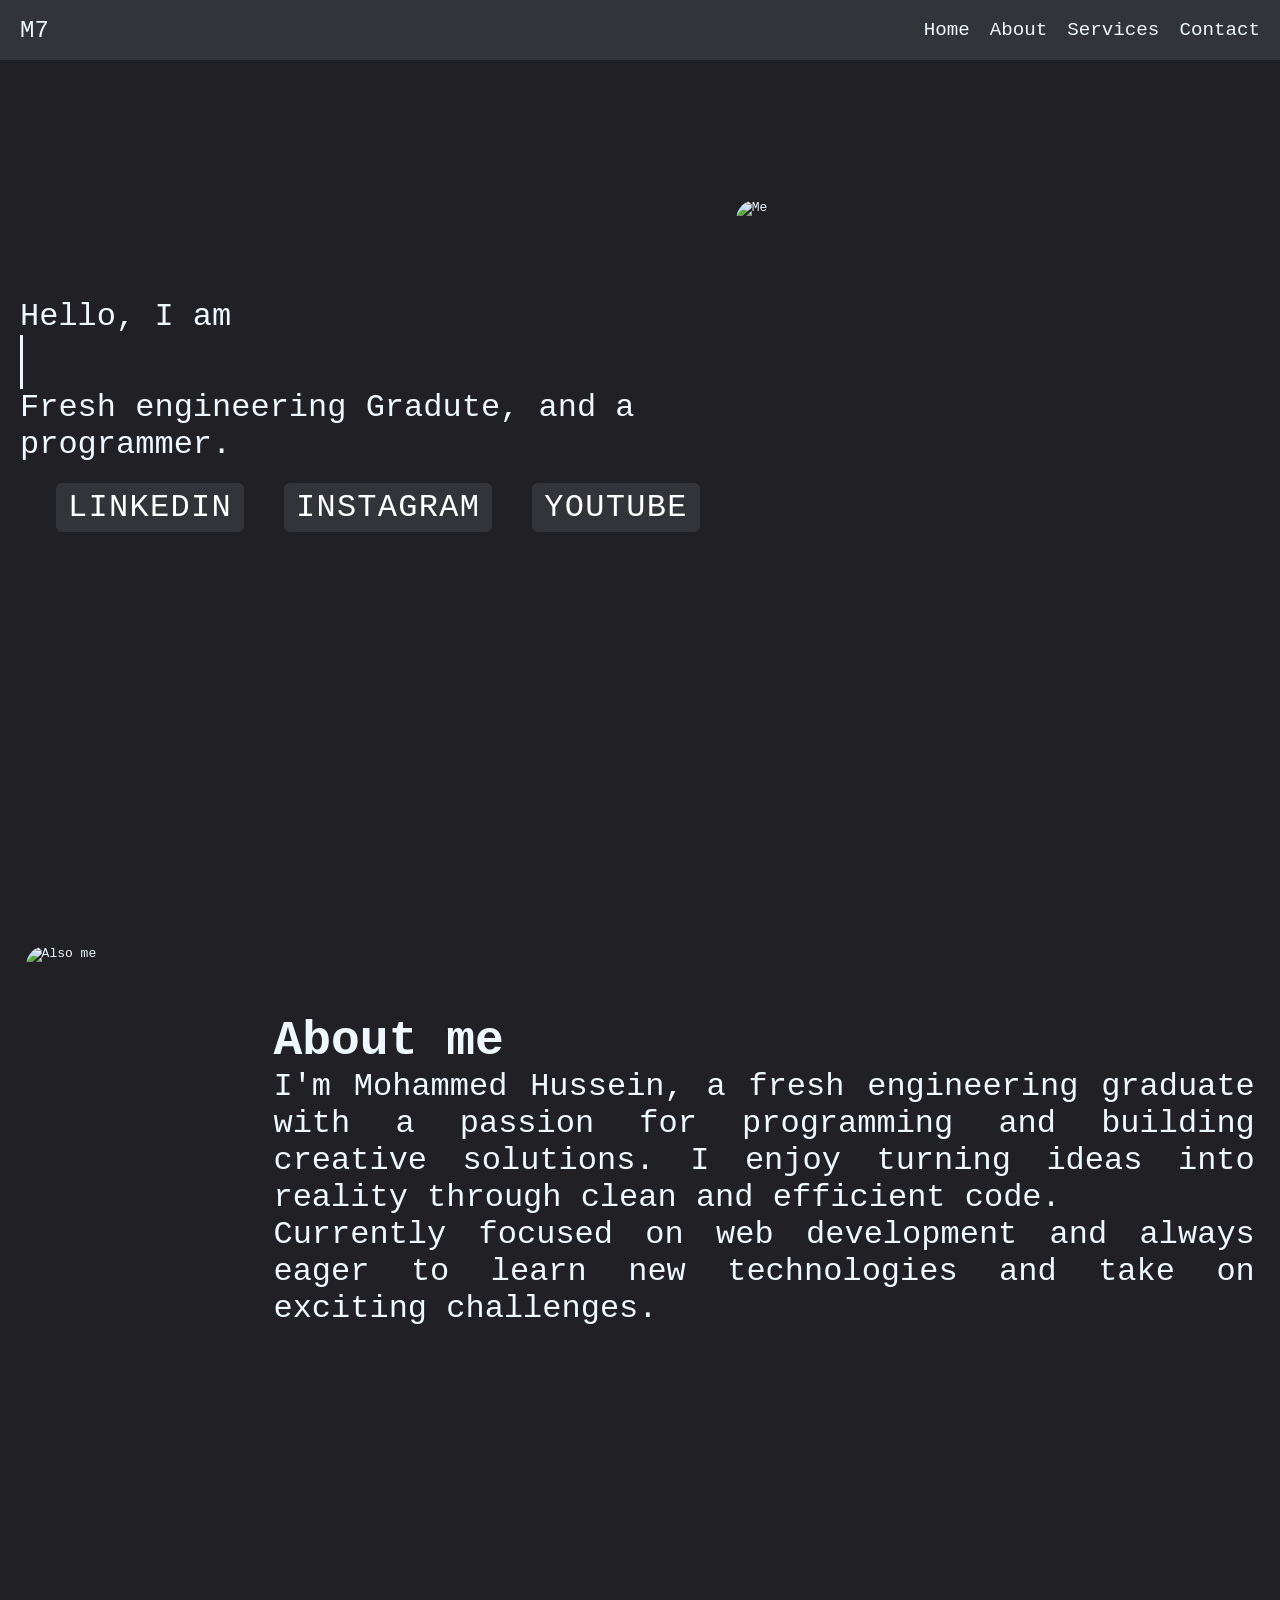
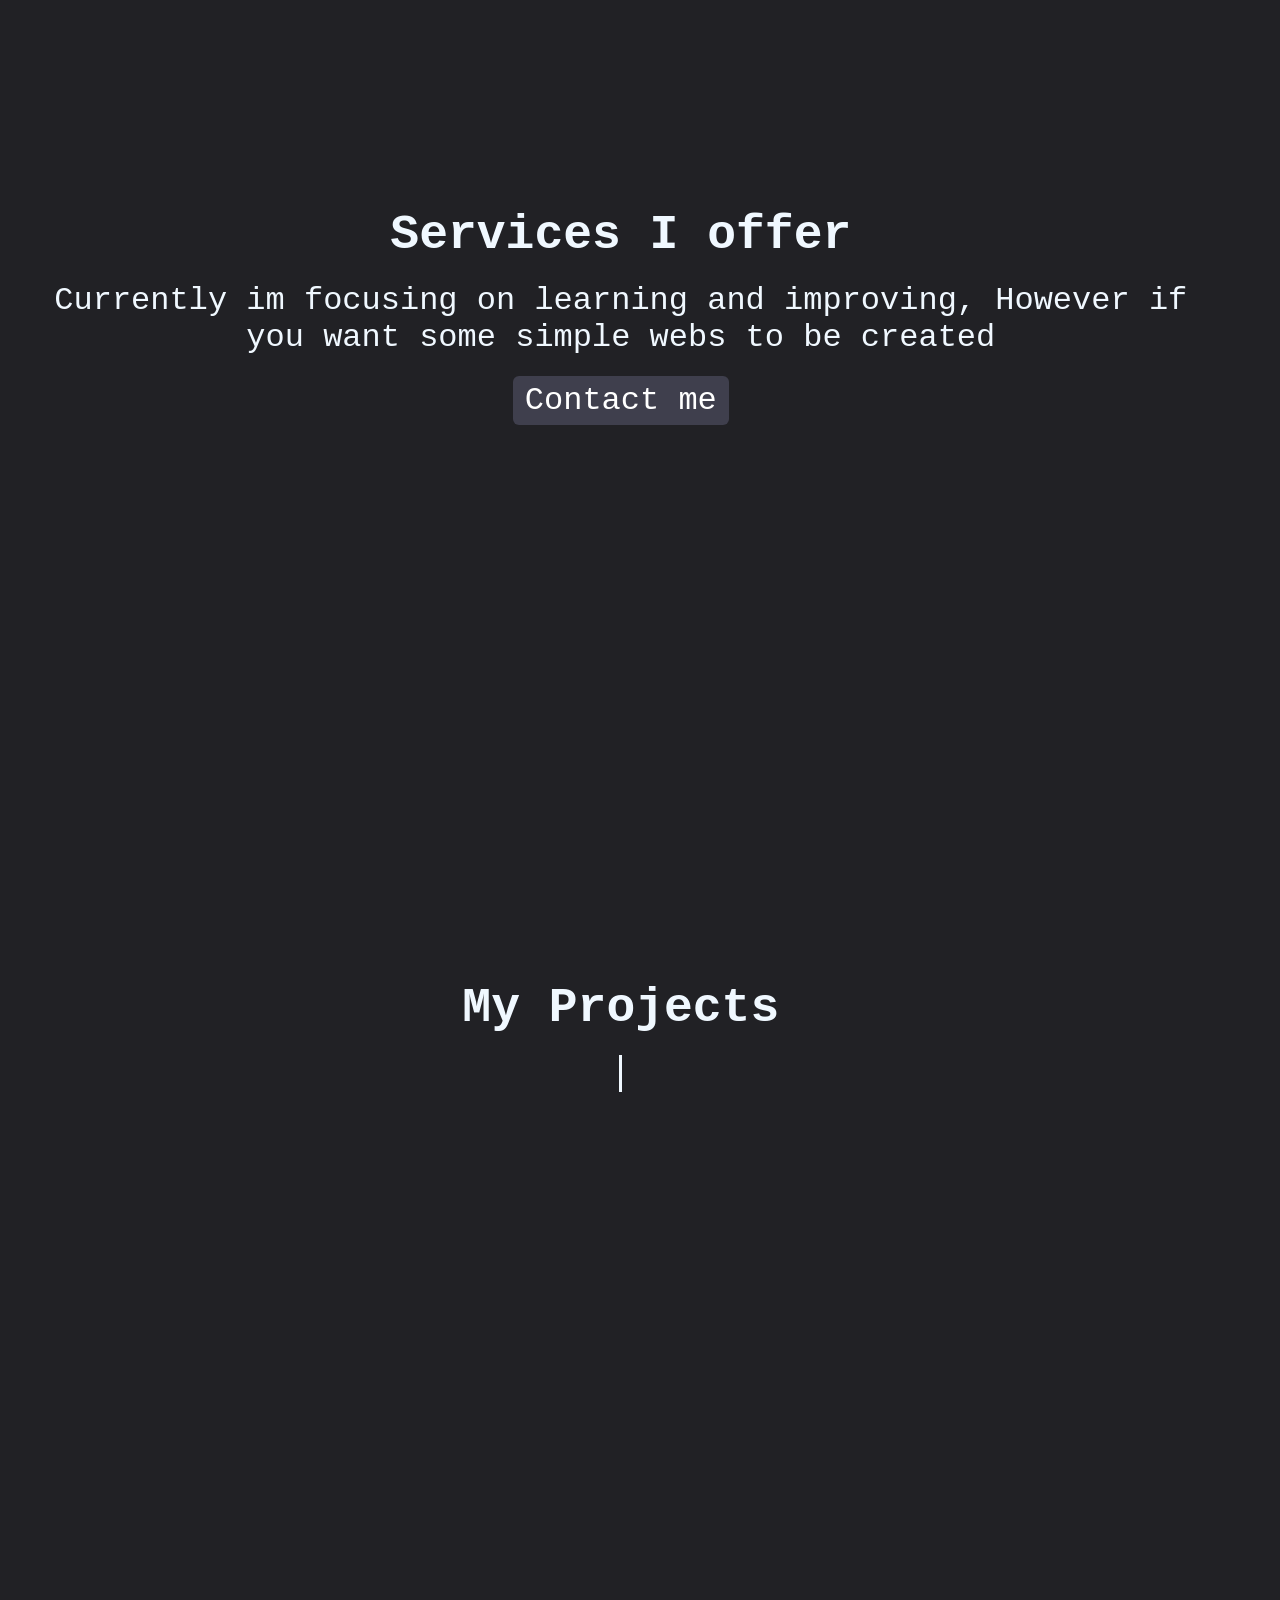
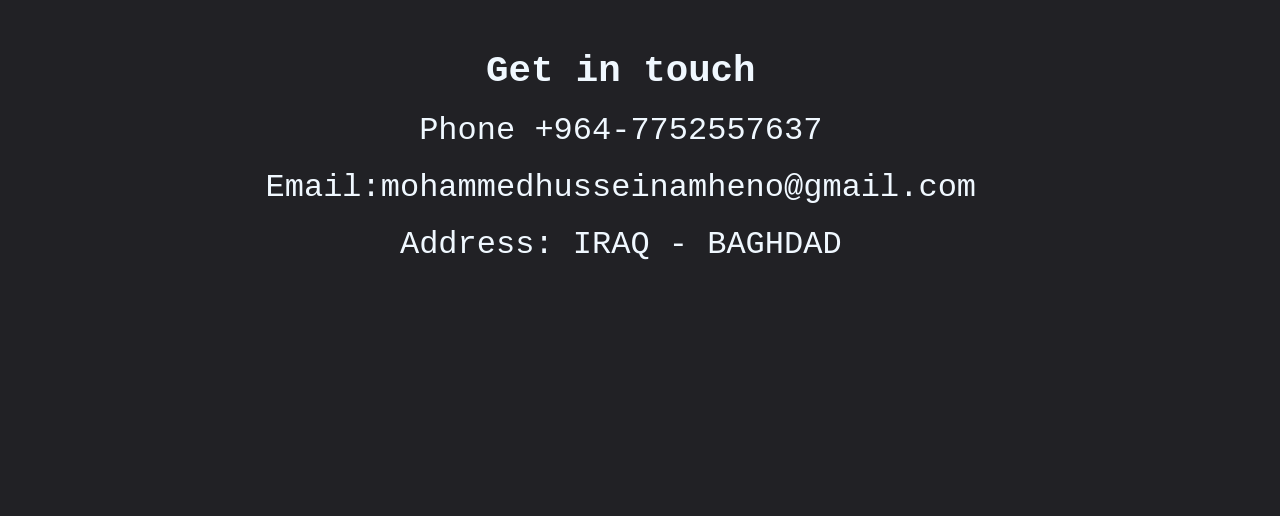
==== Main.html @ 3d167760 "Add files via upload" ====
<!DOCTYPE html>
<html lang="en">
<head>
    <meta charset="UTF-8">
    <meta name="viewport" content="width=device-width, initial-scale=1.0">
    <title>Mohammed Hussein</title>
    <link rel="stylesheet" href="style.css">
    <script src="Main.JS"></script>
</head>
<body>
    <div class="bg-animation">
        <div class="symbols" id="symbols"></div>
    </div>
    <div class="MovementTable">
        <div>
            <p style="cursor: pointer;">M7</p>
        </div>
        <nav>
            <ul>
                <li>
                    <a href="#Home">Home</a>
                </li>
                <li>
                    <a href="#About_Me">About</a>
                </li>
                <li>
                    <a href="#Services">Services</a>
                </li>
                <li>
                    <a href="#Contact">Contact</a>
                </li>
            </ul>
        </nav>
    </div>

    <div id="Home">
        <div class="Me">
            <p>
                Hello, I am
            </p>
            <h1 class="typewriter-name"></h1>
            <p class="Name">
                Fresh engineering Gradute, and a programmer.
            </p>
            <div class="social_Buttons">
                <a href="https://www.linkedin.com/in/mohammed-hussein-amheno-604494407?utm_source=share_via&utm_content=profile&utm_medium=member_android" class="sheen-link" target="_blank">LinkedIn</a>
                <a href="https://www.instagram.com/tt227.l?igsh=MXAzZXdsYWE4YmI0Yw==" class="sheen-link" target="_blank">Instagram</a>
                <a href="https://www.youtube.com/@eng.m7" class="sheen-link" target="_blank">Youtube</a>
            </div>
        </div>
        <img src="Pics/TheBoys.jpg" alt="Me">
    </div>
    <!-- Abot me section -->
    <div id="About_Me">
        <img src="Pics/MEHimself.jpg" alt="Also me">
        <div>
            <h2>About me</h2>
            <p>I'm Mohammed Hussein, a fresh engineering graduate with a passion 
            for programming and building creative solutions. I enjoy turning 
            ideas into reality through clean and efficient code.</p>
            
            <p>Currently focused on web development and always eager to learn 
            new technologies and take on exciting challenges.</p>
        </div>
    </div>
    <!-- Services section -->
    <div id="Services">
        <h2>Services I offer</h2>
        <p>Currently im focusing on learning and improving, However if you want some simple webs to be created</p>
        <a href="https://www.linkedin.com/in/mohammed-hussein-amheno-604494407?utm_source=share_via&utm_content=profile&utm_medium=member_android" class="sheen-link" target="_blank">Contact me</a>
    </div>
    <div id="Projects">
        <h3>My Projects</h3>
        <p class="typewriter-Comingsoon"></p>
    </div>
    <div id="Contact">
        <h3>Get in touch</h3>
        <p>Phone +964-7752557637</p>
        <p>Email:mohammedhusseinamheno@gmail.com</p>
        <p>Address: IRAQ - BAGHDAD</p>
    </div>



</body>
</html>
---- style.css ----
* {
    box-sizing: border-box;
    margin: 0;
    padding: 0;
    scroll-behavior: smooth;
}


body {
    font-family: monospace;
    background-color: #212125;
    text-decoration: none;
    color: aliceblue;
    padding-top: 45px;
    word-wrap:break-word;
    position: relative;
}

ul, li, a{
    text-decoration: none;
    color: aliceblue;
    list-style: none;
    font-size: 1.2rem;
}

ul li a:hover {
    display: block;
    color: brown;
    scale: 1.3;
}

.MovementTable {
    background-color: linear-gradient(to bottom, #0f0f1a, #3f3f4d, #1a1a2e);
    width: 100%;
    height: 60px;
    padding: 20px;
    display: flex;
    flex-direction: row;
    justify-content: space-between;
    align-items: center;
    position: fixed;
    top: 0;
    left: 0;
    z-index: 999;
    background-color: #33333a;
    
}
.MovementTable p {
    font-size: 1.5rem;
}

ul {
    width: auto;
    display: flex;
    flex-direction: row;
    justify-content: space-between;
    gap: 20px;
}

/* Home Section */
#Home {
    height: 80vh;
    width: 97%;
    margin: 20px;
    display: flex;
    justify-content: space-around;
    align-items: center;
    flex-direction: row;
}
#Home p {
    font-size: 2rem;
} 

img {
    height: 450px;
    width: 50%;
    border-radius: 20px;
}


.social_Buttons {
    display: flex;
    flex-direction: row;
    justify-content: center;
    flex-wrap: wrap;
}


/* Button Animation */

#Home div a {
    font-size: 2rem;
    padding: 6px 12px;
    border-radius: 6px;
    text-transform: uppercase;
    letter-spacing: 0.04em;
    border: 1px solid var(--red);
    cursor: pointer;
    perspective: 1000px;
    position: relative;
    overflow: hidden;
    margin: 20px;
    background-color:#33333a;;
}
#Home div a:hover {
    color: aliceblue;
    scale: 1.1;
}

.sheen-link {
    position: relative;
    overflow: hidden;
    display: inline-block;
    padding: 6px 12px;
    color: white;
    text-decoration: none;
    border-radius: 6px;
}

.sheen-link::after {
    content: "";
    position: absolute;
    top: -50%;
    right: -50%;
    bottom: -50%;
    left: -50%;
    background: linear-gradient(
        to bottom,
        hsl(12, 90%, 43%),
        hsla(12, 40%, 70%, 0.5) 50%,
        hsl(12, 93%, 23%)
    );
    transform: rotateZ(60deg) translate(-5em, 7.5em);
    animation: sheen 1.8s infinite;
}

@keyframes sheen {
    100% {
        transform: rotateZ(60deg) translate(1em, -9em);
    }
}


/* Abot me section */

#About_Me {
    width: 97%;
    height: 80vh;
    display: flex;
    flex-direction: row;
    justify-content: center;
    align-items: center;
    gap: 5%;
    margin: 2%;
    text-align: justify;
}

#About_Me div {
    display: flex;
    flex-direction: column;
    padding: 1%;
}

#About_Me div p {
    font-size: 2rem;
}
#About_Me div h2 {
    font-size: 3rem;
}
/* Services Section */
#Services {
    display: flex;
    flex-direction: column;
    align-items: center;
    justify-content: center;
    height: 80vh;
    width: 97vw;
    padding: 3%;
    text-align: center;
    font-size: 2rem;
    gap: 20px;
}
#Services a {
    background-color: #3f3f4d;
    font-size: 2rem;
}
#Services a:hover {
    scale: 1.2;
}
/* Projects */
#Projects {
    display: flex;
    flex-direction: column;
    align-items: center;
    justify-content: center;
    height: 80vh;
    width: 97vw;
    padding: 3%;
    text-align: center;
    font-size: 2rem;
    gap: 20px;
}
#Projects p {
    font-size: 2rem;
}
#Projects h3 {
    font-size: 3rem;
}
/* Contact Section */

#Contact {
    display: flex;
    flex-direction: column;
    align-items: center;
    justify-content: center;
    height: 80vh;
    width: 97vw;
    padding: 3%;
    text-align: center;
    font-size: 2rem;
    gap: 20px;
}





/* Coming soon Animation */
@keyframes typing-soon {
  0%, 5%    { content: ""; }
  8%        { content: "C"; }
  14%       { content: "Co"; }
  20%       { content: "Com"; }
  26%       { content: "Comm"; }
  32%       { content: "Commi"; }
  38%       { content: "Commin"; }
  44%       { content: "Comming "; }
  50%       { content: "Comming S"; }
  55%       { content: "Comming So"; }
  58%       { content: "Comming Soo"; }
  62%       { content: "Comming Soon."; }
  /* pause */
  72%       { content: "Comming Soon.."; }
  /* erase */
  75%       { content: "Comming Soo"; }
  78%       { content: "Comming So"; }
  81%       { content: "Comming S"; }
  84%       { content: "Comming "; }
  87%       { content: "Comming"; }
  89%       { content: "Commin"; }
  91%       { content: "Commi"; }
  93%       { content: "Comm"; }
  95%       { content: "Com"; }
  97%       { content: "Co"; }
  99%, 100% { content: ""; }
}
.typewriter-Comingsoon {
    font-size: 1.5rem;
}
.typewriter-Comingsoon::before {
  content: "";
  animation: typing-soon 4s infinite;
}

.typewriter-Comingsoon::after {
  content: "";
  border-right: 3px solid currentcolor;
  animation: blink 0.5s linear infinite;
}



/* "Name" Animation */

@keyframes typing-name {
0%, 5%  { content: ""; }
  7%      { content: "M"; }
  10%     { content: "Mo"; }
  13%     { content: "Moh"; }
  16%     { content: "Moha"; }
  19%     { content: "Mohamm"; }
  22%     { content: "Mohamme"; }
  25%     { content: "Mohammed"; }
  28%     { content: "Mohammed"; }
  31%     { content: "Mohammed"; }
  34%     { content: "Mohammed "; }
  37%     { content: "Mohammed H"; }
  40%     { content: "Mohammed Hu"; }
  43%     { content: "Mohammed Hus"; }
  46%     { content: "Mohammed Huss"; }
  49%     { content: "Mohammed Husse"; }
  52%     { content: "Mohammed Hussei"; }
  55%     { content: "Mohammed Hussein"; }
  /* pause */
  65%     { content: "Mohammed Hussein"; }
  /* erase */
  68%     { content: "Mohammed Hussei"; }
  71%     { content: "Mohammed Hussei"; }
  73%     { content: "Mohammed Husse"; }
  75%     { content: "Mohammed Huss"; }
  77%     { content: "Mohammed Hus"; }
  79%     { content: "Mohammed Hu"; }
  81%     { content: "Mohammed H"; }
  83%     { content: "Mohammed "; }
  85%     { content: "Mohammed"; }
  87%     { content: "Mohamme"; }
  89%     { content: "Mohamm"; }
  91%     { content: "Moham"; }
  93%     { content: "Moha"; }
  95%     { content: "Moh"; }
  97%     { content: "Mo"; }
  98%     { content: "M"; }
  99%, 100% { content: ""; }
}

@keyframes blink {
  0%, 100% { opacity: 1; }
  50%      { opacity: 0; }
}
.typewriter-name {
    font-size: 3rem;
}
.typewriter-name::before {
  content: "";
  animation: typing-name 4s infinite;
}

.typewriter-name::after {
  content: "";
  border-right: 3px solid currentcolor;
  animation: blink 0.5s linear infinite;
}








/* Responsive Web */

@media (max-width: 480px) {
    .MovementTable, a {
        display: flex;
        font-size: 1rem;
        background-color: #3f3f4d;
        height: 8%;
        max-width: 100vw;
    }
    .MovementTable a:hover {
        scale: 1;
    }
    #Home div a  {
        font-size: 1rem;
    }
    #Home {
        height: 100vh;
        justify-content: space-evenly;
        gap: 0px;
    }
    #Home, p {
        display: flex;
        flex-direction: column;
        max-width: 100vw;
        font-size: 1rem;
        margin: 0;
        padding: 15px;
    }
    #Home p {
        font-size: 1.2rem;
    }
    p {
        padding: 0;
    }
    .typewriter-name {
        font-size: 1.5rem;
    }
    img {
        min-width: 100%;
        max-height: 40%;
    }
    .social_Buttons a {
        display: flex;
        justify-content: center;
        align-items: center;
        width: 100px;
        height: 30px;
        font-size: 1rem;
    }




    #About_Me {
        display: flex;
        flex-wrap: wrap-reverse;
        font-size: 1rem;
        margin: 0;
        padding: 20px;
        height: 100vh;
    }
    #About_Me div h2 {
        font-size: 1.2rem;
    }
    #About_Me div p {
        font-size: 1rem;
    }
    #About_Me img {
        min-width: 100%;
        max-height: 40%;
    }




    #Services {
        display: flex;
        justify-content: center;
        align-items: center;
    }
    #Services h2 {
        font-size: 1.3rem;
    }
    #Services a {
        display: flex;
        justify-content: center;
        align-items: center;
        width: 120px;
        height: 30px;
        font-size: 1rem;
    }
    #Projects h3 {
        font-size: 1.5rem;
    }
    #Contact {
        display: flex;
        font-size: 1rem;
    }
}





/* Background effect */
.bg-animation {
    position: fixed;
    top: 0;
    left: 0;
    width: 100%;
    height: 100%;
    z-index: -1;
    overflow: hidden;
}

@keyframes floatUp {
    0% {
        transform: translateY(0) rotate(0deg);
        opacity: 0;
    }
    10% {
        opacity: 1;
    }
    90% {
        opacity: 1;
    }
    100% {
        transform: translateY(-110vh) rotate(360deg);
        opacity: 0;
    }
}

.symbol {
    position: absolute;
    bottom: -50px;
    color: rgba(100, 180, 255, 0.15);
    font-family: monospace;
    font-size: 1.5rem;
    animation: floatUp linear infinite;
    user-select: none;
}
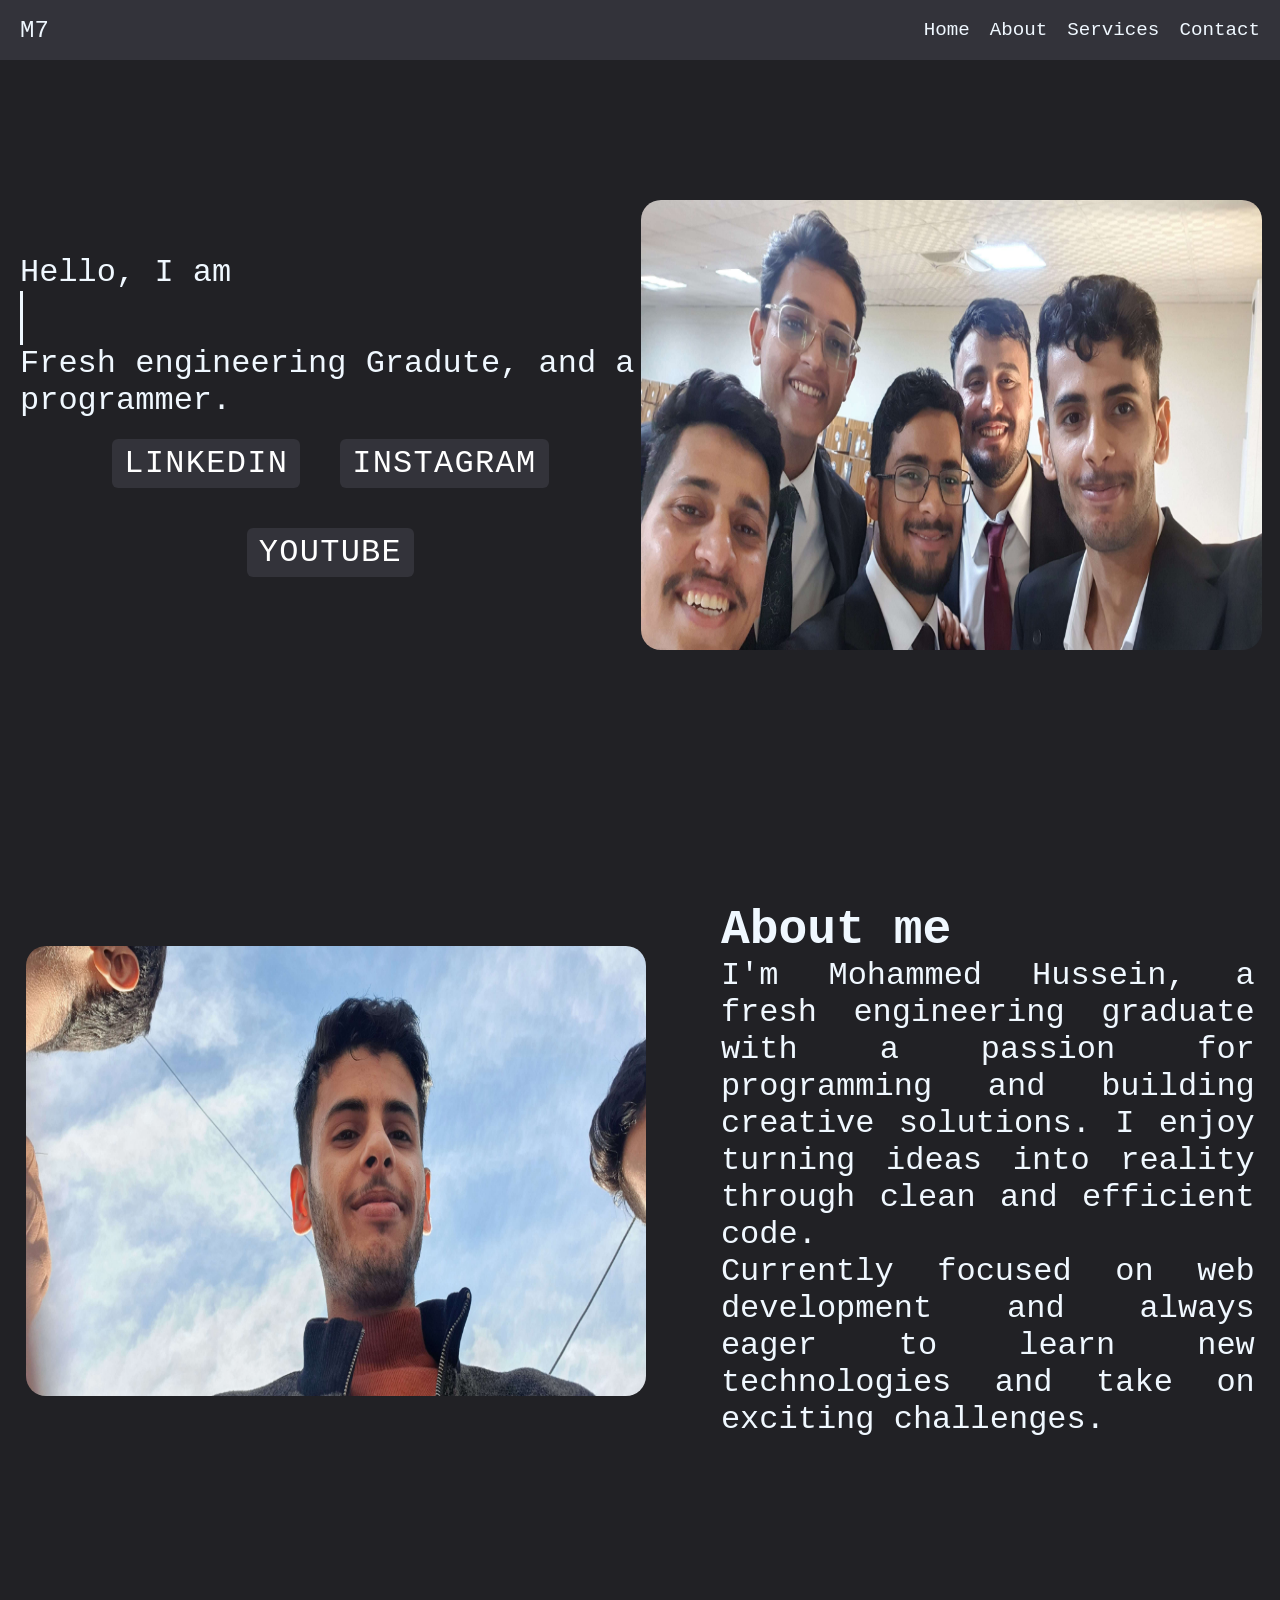
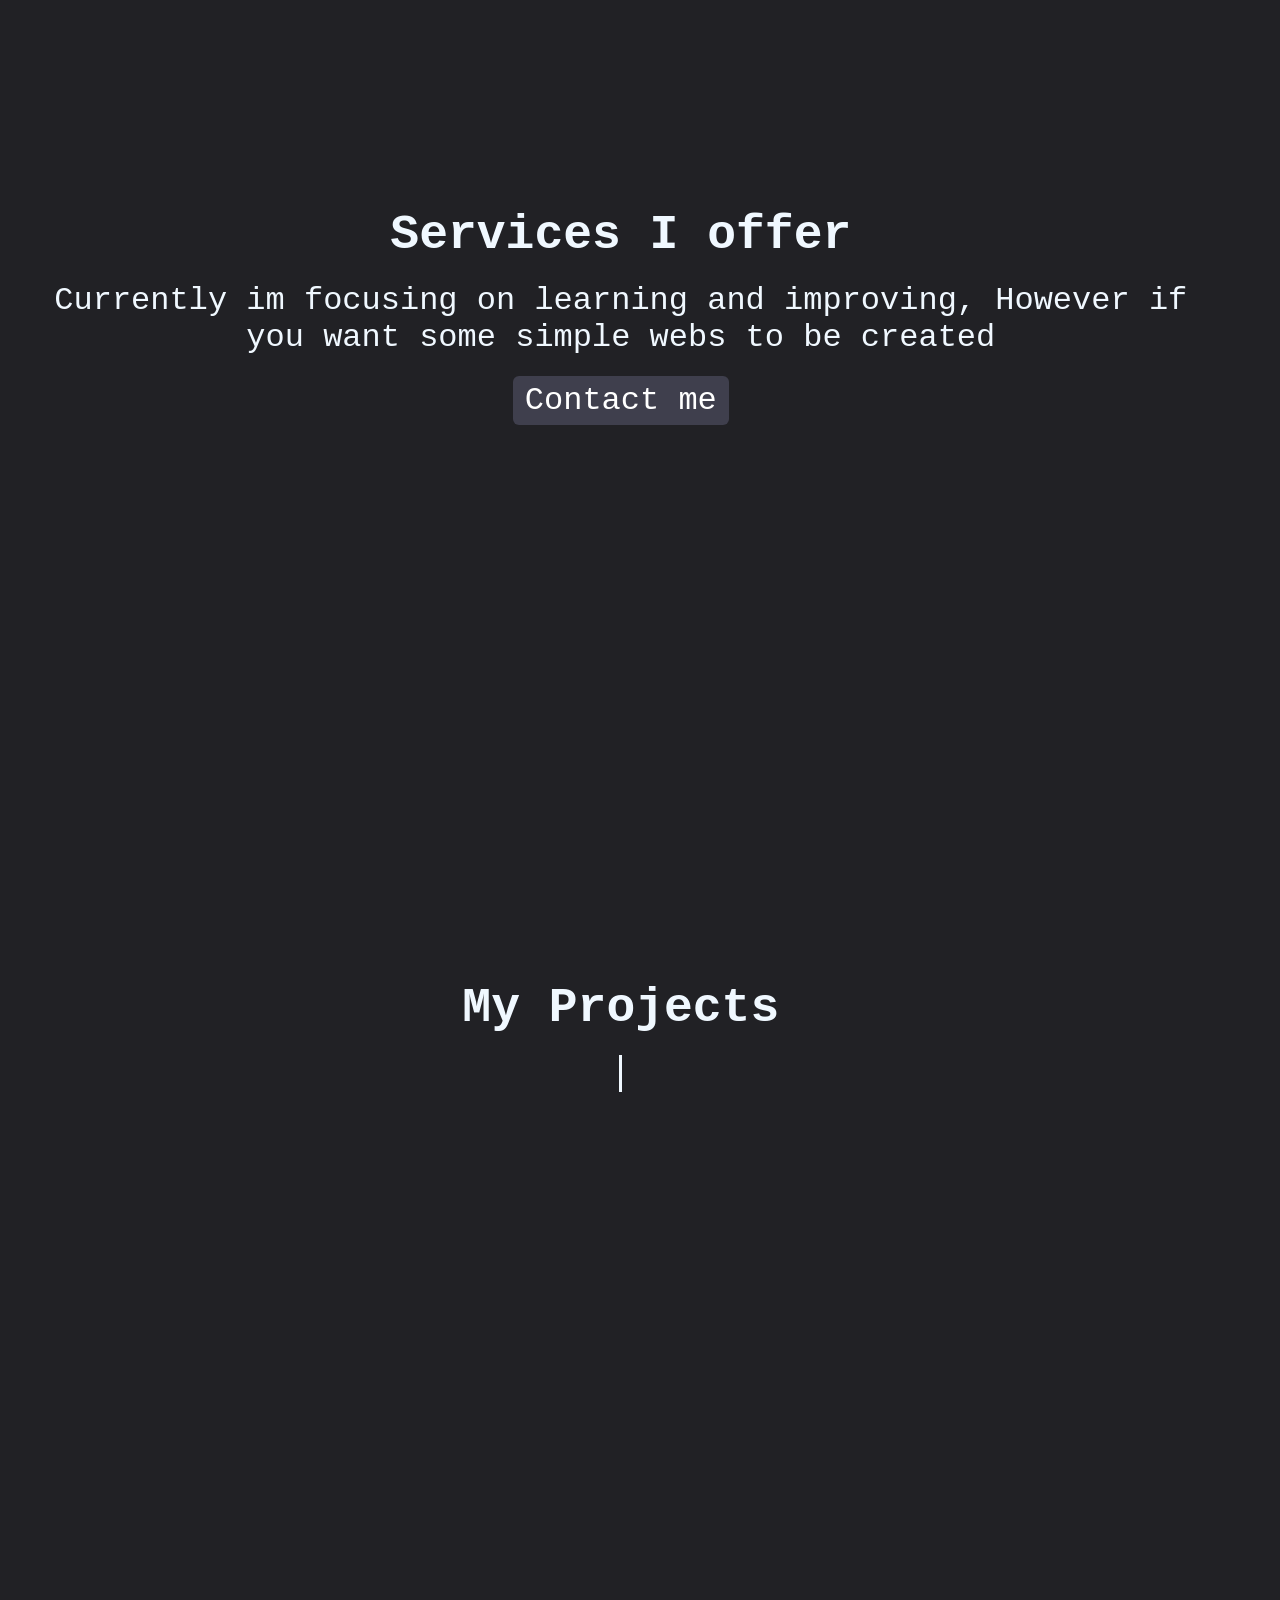
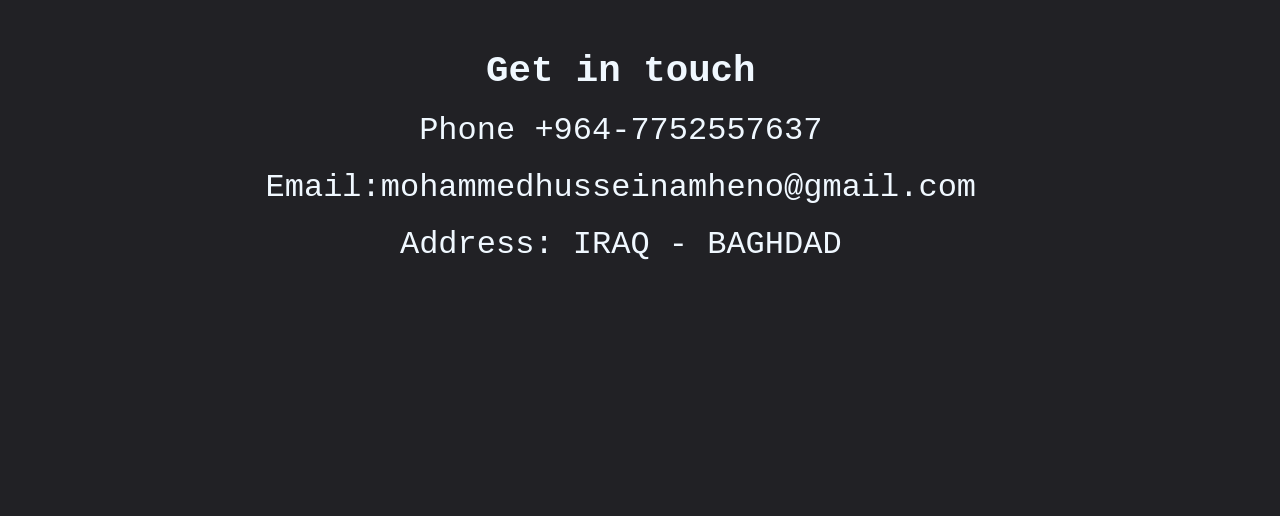
==== commit 97b79190: "Update Main.html" ====
--- a/Main.html
+++ b/Main.html
@@ -48,11 +48,11 @@
                 <a href="https://www.youtube.com/@eng.m7" class="sheen-link" target="_blank">Youtube</a>
             </div>
         </div>
-        <img src="Pics/TheBoys.jpg" alt="Me">
+        <img src="TheBoys.jpg" alt="Me">
     </div>
     <!-- Abot me section -->
     <div id="About_Me">
-        <img src="Pics/MEHimself.jpg" alt="Also me">
+        <img src="MEHimself.jpg" alt="Also me">
         <div>
             <h2>About me</h2>
             <p>I'm Mohammed Hussein, a fresh engineering graduate with a passion 
